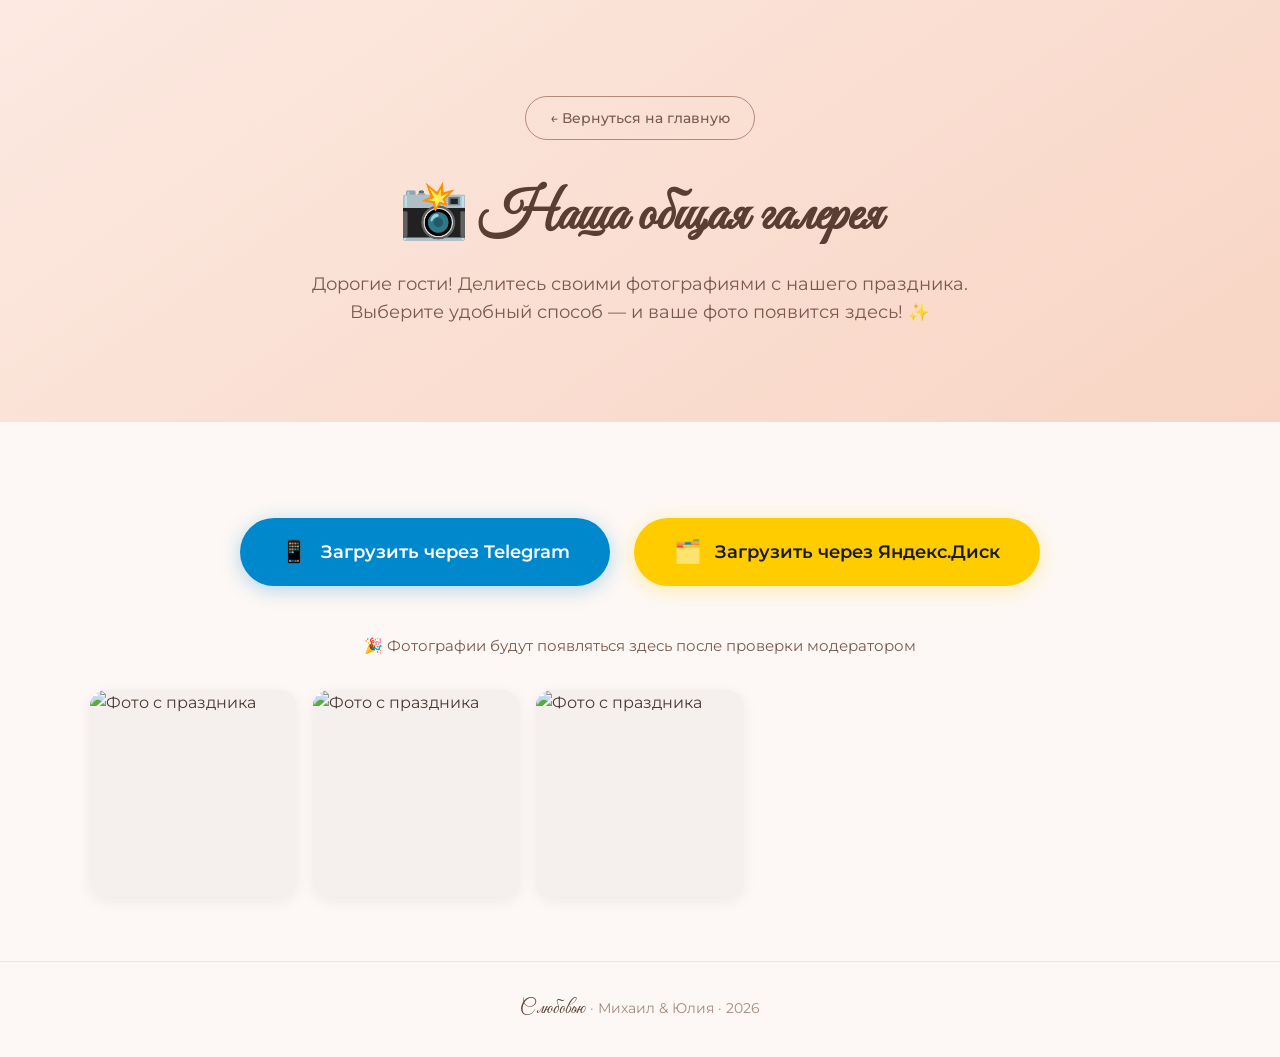
==== gallery.html @ 959b7a14 "добавил галерею" ====
<!DOCTYPE html>
<html lang="ru">
<head>
    <meta charset="UTF-8" />
    <meta name="viewport" content="width=device-width, initial-scale=1.0" />
    <title>Фотогалерея | Свадьба Михаила и Юлии</title>
    
    <link href="https://fonts.googleapis.com/css2?family=Great+Vibes&family=Montserrat:wght@300;400;600&display=swap" rel="stylesheet" />
    <link rel="stylesheet" href="style.css" />
    <link rel="stylesheet" href="style_gallery.css" />
</head>
<body>

    <!-- ===== ГЛАВНЫЙ ЭКРАН ГАЛЕРЕИ ===== -->
    <section class="gallery-hero">
        <div class="gallery-hero-content">
            <a href="index.html" class="btn-back">← Вернуться на главную</a>
            <h1 class="gallery-hero-title">📸 Наша общая галерея</h1>
            <p class="gallery-hero-subtitle">
                Дорогие гости! Делитесь своими фотографиями с нашего праздника.<br />
                Выберите удобный способ — и ваше фото появится здесь! ✨
            </p>
        </div>
    </section>

    <!-- ===== КНОПКИ ЗАГРУЗКИ ===== -->
    <section class="gallery-section">
        <div class="gallery-container">
            
            <div class="upload-buttons">
                <!-- Кнопка Telegram (ссылка обновлена) -->
                <a href="https://t.me/+WNpbCFMeeCM3Yjdi" target="_blank" class="btn-upload telegram">
                    <span class="icon">📱</span>
                    Загрузить через Telegram
                </a>
                
                <!-- Кнопка Яндекс.Диск (ссылку нужно заменить на вашу) -->
                <a href="https://disk.yandex.ru/client/disk/ПАПКА_ДЛЯ_ЗАГРУЗКИ" target="_blank" class="btn-upload yandex">
                    <span class="icon">🗂️</span>
                    Загрузить через Яндекс.Диск
                </a>
            </div>
            
            <p class="gallery-info">
                🎉 Фотографии будут появляться здесь после проверки модератором
            </p>
            
            <!-- ===== ГАЛЕРЕЯ ===== -->
            <div class="gallery-grid" id="galleryGrid">
                <!-- Фото будут загружаться сюда через JavaScript -->
                <div class="gallery-empty">
                    <span class="icon">🖼️</span>
                    Пока нет загруженных фотографий.<br />
                    Станьте первым! 📸
                </div>
            </div>
            
        </div>
    </section>

    <!-- ===== ПОДВАЛ ===== -->
    <footer class="footer">
        <span>С любовью</span> · Михаил &amp; Юлия · 2026
    </footer>

    <!-- ===== ПОДКЛЮЧАЕМ JAVASCRIPT ===== -->
    <script src="script_gallery.js"></script>
</body>
</html>
---- style.css ----
/* ========== БАЗОВЫЕ НАСТРОЙКИ ========== */
* {
    margin: 0;
    padding: 0;
    box-sizing: border-box;
}

body {
    font-family: 'Montserrat', sans-serif;
    background: #fdf8f5;
    color: #4a3a35;
    line-height: 1.6;
}

/* ========== ГЛАВНЫЙ ЭКРАН С ФОНОМ ========== */
.hero {
    min-height: 100vh;
    display: flex;
    flex-direction: column;
    justify-content: center;
    align-items: center;
    text-align: center;
    padding: 2rem 1rem;
    position: relative;
    overflow: hidden;
    
    background-image: url('img/hero-bg.jpg');
    background-size: cover;
    background-position: center;
    background-attachment: fixed;
}

.hero::before {
    content: '';
    position: absolute;
    top: 0;
    left: 0;
    width: 100%;
    height: 100%;
    background: rgba(0, 0, 0, 0.35);
    z-index: 0;
}

.hero::after {
    content: '';
    position: absolute;
    width: 600px;
    height: 600px;
    background: rgba(255, 255, 255, 0.06);
    border-radius: 50%;
    bottom: -200px;
    right: -200px;
    z-index: 0;
}

.hero-content {
    position: relative;
    z-index: 1;
    max-width: 800px;
    color: white;
    text-shadow: 0 2px 20px rgba(0, 0, 0, 0.5);
}

.hero-subtitle {
    font-size: 1.2rem;
    letter-spacing: 6px;
    text-transform: uppercase;
    font-weight: 300;
    margin-bottom: 0.5rem;
    color: rgba(255, 255, 255, 0.8);
}

.hero-title {
    font-family: 'Great Vibes', cursive;
    font-size: 4.5rem;
    color: white;
    margin-bottom: 0.5rem;
    text-shadow: 0 4px 30px rgba(0, 0, 0, 0.4);
}

.hero-names {
    font-size: 1.8rem;
    font-weight: 300;
    letter-spacing: 3px;
    color: rgba(255, 255, 255, 0.95);
    margin-bottom: 0.3rem;
}

.hero-date {
    font-size: 1.2rem;
    letter-spacing: 2px;
    color: white;
    background: rgba(255, 255, 255, 0.2);
    padding: 0.5rem 2rem;
    border-radius: 50px;
    display: inline-block;
    margin-top: 1rem;
    backdrop-filter: blur(10px);
    border: 1px solid rgba(255, 255, 255, 0.15);
}

.hero-divider {
    width: 80px;
    height: 2px;
    background: rgba(255, 255, 255, 0.6);
    margin: 1.2rem auto;
}

/* ========== ОБРАЩЕНИЕ МОЛОДОЖЁНОВ ========== */
.message-section {
    padding: 4rem 1.5rem;
    background: linear-gradient(135deg, #fdf8f5 0%, #fceee8 100%);
    position: relative;
    overflow: hidden;
}

.message-section::before {
    content: '♥';
    position: absolute;
    font-size: 10rem;
    color: rgba(181, 138, 122, 0.06);
    top: 50%;
    left: 50%;
    transform: translate(-50%, -50%);
    pointer-events: none;
}

/* Скрываем декоративное сердце на iOS */
@supports (-webkit-touch-callout: none) {
    .message-section::before {
        display: none;
    }
}

.message-container {
    max-width: 700px;
    margin: 0 auto;
    text-align: center;
    position: relative;
    z-index: 1;
}

.message-icon {
    font-size: 2.5rem;
    display: block;
    margin-bottom: 0.8rem;
}

.message-title {
    font-family: 'Great Vibes', cursive;
    font-size: 2.8rem;
    color: #5a3d33;
    margin-bottom: 0.5rem;
}

.message-divider {
    width: 60px;
    height: 2px;
    background: #b58a7a;
    margin: 0.8rem auto 1.8rem;
}

.message-text {
    font-size: 1.05rem;
    line-height: 1.9;
    color: #5a4a44;
    margin-bottom: 1.5rem;
    max-width: 600px;
    margin-left: auto;
    margin-right: auto;
}

.message-text:last-of-type {
    margin-bottom: 2rem;
}

.message-signature {
    font-size: 1.1rem;
    color: #7a5a4f;
    font-weight: 300;
}

.message-signature span {
    font-family: 'Great Vibes', cursive;
    font-size: 2.2rem;
    color: #5a3d33;
    display: inline-block;
    margin-top: 0.3rem;
}

/* ========== ТАЙМЕР ========== */
.timer-section {
    padding: 4rem 1rem;
    background: #fffaf7;
}

.timer-title {
    text-align: center;
    font-size: 2rem;
    font-family: 'Great Vibes', cursive;
    color: #5a3d33;
    margin-bottom: 2rem;
}

.timer {
    display: flex;
    justify-content: center;
    gap: 2rem;
    flex-wrap: wrap;
    max-width: 600px;
    margin: 0 auto;
}

.timer-item {
    text-align: center;
    background: white;
    padding: 1.2rem 1.8rem;
    border-radius: 16px;
    box-shadow: 0 8px 30px rgba(0,0,0,0.05);
    min-width: 90px;
}

.timer-number {
    font-size: 3rem;
    font-weight: 600;
    color: #5a3d33;
    display: block;
    line-height: 1;
}

.timer-label {
    font-size: 0.8rem;
    text-transform: uppercase;
    letter-spacing: 2px;
    color: #a58a7e;
    margin-top: 0.3rem;
}

/* ========== ИНФО БЛОК ========== */
.info-section {
    padding: 4rem 1rem;
    background: #fdf8f5;
}

.info-grid {
    display: grid;
    grid-template-columns: repeat(auto-fit, minmax(250px, 1fr));
    gap: 2rem;
    max-width: 900px;
    margin: 0 auto;
}

.info-card {
    background: white;
    padding: 2rem 1.5rem;
    border-radius: 20px;
    text-align: center;
    box-shadow: 0 4px 20px rgba(0,0,0,0.04);
    transition: transform 0.3s ease;
}

.info-card:hover {
    transform: translateY(-5px);
}

.info-icon {
    font-size: 2.5rem;
    margin-bottom: 0.5rem;
}

.info-card h3 {
    font-size: 1rem;
    text-transform: uppercase;
    letter-spacing: 2px;
    color: #7a5a4f;
    margin-bottom: 0.3rem;
}

.info-card p {
    color: #5a4a44;
    font-size: 0.95rem;
}

.info-badge {
    display: inline-block;
    margin-top: 0.8rem;
    padding: 0.4rem 1.2rem;
    background: #fceee8;
    border-radius: 50px;
    font-size: 0.8rem;
    color: #7a5a4f;
    font-weight: 500;
    letter-spacing: 0.5px;
}

/* ========== КАРТЫ ========== */
.map-section {
    padding: 4rem 1rem;
    background: #fdf8f5;
}

.map-container {
    max-width: 1100px;
    margin: 0 auto;
    padding: 0 15px;
}

.map-title {
    text-align: center;
    font-family: 'Great Vibes', cursive;
    font-size: 2.8rem;
    color: #5a3d33;
    margin-bottom: 0.5rem;
}

.maps-grid {
    display: grid;
    grid-template-columns: 1fr 1fr;
    gap: 2rem;
    margin-top: 1.5rem;
    max-width: 1100px;
    margin-left: auto;
    margin-right: auto;
}

.map-card {
    background: white;
    border-radius: 20px;
    padding: 1.5rem;
    box-shadow: 0 8px 30px rgba(0, 0, 0, 0.06);
    transition: transform 0.3s ease;
    display: flex;
    flex-direction: column;
    max-width: 100%;
}

.map-card:hover {
    transform: translateY(-5px);
}

.map-card-header {
    text-align: center;
    margin-bottom: 1rem;
}

.map-card-icon {
    font-size: 2rem;
    display: block;
    margin-bottom: 0.3rem;
}

.map-card-title {
    font-size: 1.2rem;
    font-weight: 600;
    color: #5a3d33;
    margin-bottom: 0.2rem;
}

.map-card-subtitle {
    font-size: 0.9rem;
    color: #7a5a4f;
    margin: 0;
}

.map-wrapper {
    border-radius: 12px;
    overflow: hidden;
    background: #f5f0ed;
    flex-shrink: 0;
    position: relative;
    width: 100%;
}

.map-wrapper iframe {
    display: block;
    width: 100%;
    height: 300px;
    border: none;
}

.map-card-footer {
    text-align: center;
    margin-top: 0.8rem;
    font-size: 0.85rem;
    color: #a58a7e;
}

/* ========== ВИДЕО ========== */
.video-section {
    padding: 4rem 1rem;
    background: #fdf8f5;
}

.video-container {
    max-width: 500px;
    margin: 0 auto;
    display: flex;
    flex-direction: column;
    align-items: center;
}

.video-title {
    text-align: center;
    font-family: 'Great Vibes', cursive;
    font-size: 2.8rem;
    color: #5a3d33;
    margin-bottom: 0.5rem;
}

.video-subtitle {
    text-align: center;
    color: #7a5a4f;
    margin-bottom: 2rem;
    font-size: 1rem;
}

.video-wrapper {
    position: relative;
    width: 100%;
    max-width: 400px;
    aspect-ratio: 9 / 16;
    overflow: hidden;
    border-radius: 20px;
    box-shadow: 0 8px 30px rgba(0, 0, 0, 0.1);
    background: #f5f0ed;
}

.video-wrapper video {
    position: absolute;
    top: 0;
    left: 0;
    width: 100%;
    height: 100%;
    display: block;
    border: none;
    outline: none;
    object-fit: cover;
}

/* ========== RSVP ФОРМА ========== */
.rsvp-section {
    padding: 4rem 1rem;
    background: #fceee8;
}

.rsvp-container {
    max-width: 600px;
    margin: 0 auto;
    background: white;
    padding: 3rem 2.5rem;
    border-radius: 24px;
    box-shadow: 0 8px 40px rgba(0,0,0,0.06);
}

.rsvp-title {
    font-family: 'Great Vibes', cursive;
    font-size: 2.8rem;
    text-align: center;
    color: #5a3d33;
}

.rsvp-subtitle {
    text-align: center;
    color: #7a5a4f;
    margin-bottom: 2rem;
    font-size: 0.95rem;
}

.form-group {
    margin-bottom: 1.5rem;
}

.form-group label {
    display: block;
    font-size: 0.85rem;
    font-weight: 600;
    text-transform: uppercase;
    letter-spacing: 1px;
    color: #7a5a4f;
    margin-bottom: 0.3rem;
}

.form-group input,
.form-group select {
    width: 100%;
    padding: 0.8rem 1rem;
    border: 1.5px solid #e8ddd8;
    border-radius: 12px;
    font-size: 1rem;
    font-family: 'Montserrat', sans-serif;
    transition: border-color 0.3s;
    background: #fdfaf8;
}

.form-group input:focus,
.form-group select:focus {
    outline: none;
    border-color: #b58a7a;
}

.btn {
    width: 100%;
    padding: 1rem;
    background: #5a3d33;
    color: white;
    border: none;
    border-radius: 12px;
    font-size: 1.1rem;
    font-weight: 600;
    letter-spacing: 2px;
    text-transform: uppercase;
    cursor: pointer;
    transition: background 0.3s, transform 0.2s;
}

.btn:hover {
    background: #4a2d23;
    transform: scale(1.01);
}

.btn:active {
    transform: scale(0.98);
}

.btn.loading {
    opacity: 0.7;
    cursor: not-allowed;
}

.success-message {
    display: none;
    text-align: center;
    padding: 1.5rem;
    background: #e8f5e9;
    border-radius: 12px;
    color: #2e7d32;
    font-weight: 500;
    margin-top: 1rem;
    animation: fadeInUp 0.5s ease;
}

.success-message.show {
    display: block;
}

.loading-message {
    color: #7a5a4f;
    font-weight: 500;
    padding: 0.8rem;
    background: #f5ede9;
    border-radius: 12px;
    margin-top: 1rem;
}

/* ========== ПОДВАЛ ========== */
.footer {
    text-align: center;
    padding: 2rem;
    font-size: 0.85rem;
    color: #a58a7e;
    background: #fdf8f5;
    border-top: 1px solid #f0e4de;
}

.footer span {
    font-family: 'Great Vibes', cursive;
    font-size: 1.2rem;
    color: #5a3d33;
}

/* ========== АНИМАЦИИ ========== */
.fade-in {
    opacity: 0;
    transform: translateY(30px);
    animation: fadeInUp 1s ease forwards;
}

.fade-in-d1 { animation-delay: 0.1s; }
.fade-in-d2 { animation-delay: 0.3s; }
.fade-in-d3 { animation-delay: 0.5s; }
.fade-in-d4 { animation-delay: 0.7s; }

@keyframes fadeInUp {
    to {
        opacity: 1;
        transform: translateY(0);
    }
}

/* ========== АДАПТИВНОСТЬ ========== */
@media (max-width: 768px) {
    .hero {
        background-attachment: scroll;
    }
    .maps-grid {
        grid-template-columns: 1fr;
        gap: 1.5rem;
        padding: 0 10px;
    }
    .map-wrapper iframe {
        height: 250px;
    }
    .map-title {
        font-size: 2.2rem;
    }
    .map-card {
        padding: 1rem;
        max-width: 100%;
    }
    .map-container {
        padding: 0 10px;
    }
}

@media (max-width: 600px) {
    .hero-title {
        font-size: 3rem;
    }
    .hero-names {
        font-size: 1.2rem;
    }
    .timer {
        gap: 0.8rem;
    }
    .timer-item {
        min-width: 70px;
        padding: 0.8rem 1rem;
    }
    .timer-number {
        font-size: 2.2rem;
    }
    .rsvp-container {
        padding: 2rem 1.2rem;
    }
    .info-grid {
        grid-template-columns: 1fr;
    }
    .map-wrapper iframe {
        height: 200px;
    }
    .map-title {
        font-size: 1.8rem;
    }
    .map-card-subtitle {
        font-size: 0.8rem;
    }
    .maps-grid {
        padding: 0 5px;
        gap: 1rem;
    }
    .map-container {
        padding: 0 5px;
    }
    .message-section {
        padding: 3rem 1.2rem;
    }
    .message-title {
        font-size: 2.2rem;
    }
    .message-text {
        font-size: 0.95rem;
        line-height: 1.7;
    }
    .message-signature span {
        font-size: 1.8rem;
    }
    .message-icon {
        font-size: 2rem;
    }
    .video-title {
        font-size: 2rem;
    }
    .video-wrapper {
        max-width: 320px;
        border-radius: 12px;
    }
}

@media (max-width: 400px) {
    .video-wrapper {
        max-width: 280px;
    }
}

/* ========== СТРАНИЦА ОПРОСА ========== */

/* Шапка страницы опроса */
.poll-hero {
    min-height: 40vh;
    display: flex;
    flex-direction: column;
    justify-content: center;
    align-items: center;
    text-align: center;
    padding: 4rem 1rem;
    background: linear-gradient(145deg, #fce9e1 0%, #f8d5c4 100%);
    position: relative;
}

.poll-hero-content {
    max-width: 800px;
    padding: 2rem;
}

.poll-hero-title {
    font-family: 'Great Vibes', cursive;
    font-size: 3.5rem;
    color: #5a3d33;
    margin-bottom: 0.5rem;
}

.poll-hero-subtitle {
    font-size: 1.1rem;
    color: #7a5a4f;
}

/* Кнопка "Назад" на странице опроса */
.btn-back {
    display: inline-block;
    padding: 0.6rem 1.5rem;
    background: transparent;
    color: #7a5a4f;
    border: 1.5px solid #b58a7a;
    border-radius: 50px;
    font-size: 0.9rem;
    font-weight: 500;
    text-decoration: none;
    transition: all 0.3s ease;
    margin-bottom: 2rem;
}

.btn-back:hover {
    background: #b58a7a;
    color: white;
}

/* Контейнер с формой опроса */
.poll-section {
    padding: 4rem 1rem;
    background: #fdf8f5;
}

.poll-container {
    max-width: 700px;
    margin: 0 auto;
    background: white;
    padding: 3rem 2.5rem;
    border-radius: 24px;
    box-shadow: 0 8px 40px rgba(0,0,0,0.06);
}

.poll-question {
    margin-bottom: 2rem;
    border-bottom: 1px solid #f0e4de;
    padding-bottom: 1.5rem;
}

.poll-question:last-child {
    border-bottom: none;
    margin-bottom: 0;
    padding-bottom: 0;
}

.poll-question label {
    display: block;
    font-weight: 600;
    color: #5a3d33;
    margin-bottom: 0.5rem;
    font-size: 1.05rem;
}

.poll-question .hint {
    font-size: 0.85rem;
    color: #a58a7e;
    font-weight: 400;
    display: block;
    margin-bottom: 0.5rem;
}

.poll-question input[type="text"],
.poll-question select {
    width: 100%;
    padding: 0.8rem 1rem;
    border: 1.5px solid #e8ddd8;
    border-radius: 12px;
    font-size: 1rem;
    font-family: 'Montserrat', sans-serif;
    transition: border-color 0.3s;
    background: #fdfaf8;
}

.poll-question input[type="text"]:focus,
.poll-question select:focus {
    outline: none;
    border-color: #b58a7a;
}

.poll-question .radio-group,
.poll-question .checkbox-group {
    display: flex;
    flex-wrap: wrap;
    gap: 0.8rem;
    margin-top: 0.5rem;
}

.poll-question .radio-group label,
.poll-question .checkbox-group label {
    display: flex;
    align-items: center;
    gap: 0.5rem;
    font-weight: 400;
    font-size: 0.95rem;
    color: #4a3a35;
    cursor: pointer;
    padding: 0.5rem 1rem;
    background: #fdfaf8;
    border-radius: 50px;
    border: 1.5px solid #e8ddd8;
    transition: all 0.3s ease;
    margin: 0;
}

.poll-question .radio-group label:hover,
.poll-question .checkbox-group label:hover {
    border-color: #b58a7a;
    background: #fceee8;
}

.poll-question .radio-group input[type="radio"],
.poll-question .checkbox-group input[type="checkbox"] {
    width: auto;
    margin: 0;
    accent-color: #5a3d33;
}

.poll-question textarea {
    width: 100%;
    padding: 0.8rem 1rem;
    border: 1.5px solid #e8ddd8;
    border-radius: 12px;
    font-size: 1rem;
    font-family: 'Montserrat', sans-serif;
    transition: border-color 0.3s;
    background: #fdfaf8;
    resize: vertical;
    min-height: 80px;
}

.poll-question textarea:focus {
    outline: none;
    border-color: #b58a7a;
}

/* Кнопка отправки опроса */
.btn-submit-poll {
    width: 100%;
    padding: 1rem;
    background: #5a3d33;
    color: white;
    border: none;
    border-radius: 12px;
    font-size: 1.1rem;
    font-weight: 600;
    letter-spacing: 2px;
    text-transform: uppercase;
    cursor: pointer;
    transition: background 0.3s, transform 0.2s;
    margin-top: 1rem;
}

.btn-submit-poll:hover {
    background: #4a2d23;
    transform: scale(1.01);
}

.btn-submit-poll:active {
    transform: scale(0.98);
}

.btn-submit-poll.loading {
    opacity: 0.7;
    cursor: not-allowed;
}

/* Сообщение об успехе для опроса */
.success-message-poll {
    display: none;
    text-align: center;
    padding: 1.5rem;
    background: #e8f5e9;
    border-radius: 12px;
    color: #2e7d32;
    font-weight: 500;
    margin-top: 1rem;
    animation: fadeInUp 0.5s ease;
}

.success-message-poll.show {
    display: block;
}

/* Кнопка на главной странице, ведущая на опрос */
.poll-button-section {
    padding: 3rem 1rem;
    background: #fdf8f5;
    text-align: center;
}

.poll-button-container {
    max-width: 600px;
    margin: 0 auto;
}

.poll-button-text {
    font-size: 1.1rem;
    color: #7a5a4f;
    margin-bottom: 1.2rem;
}

.btn-poll {
    display: inline-block;
    padding: 1rem 2.5rem;
    background: #5a3d33;
    color: white;
    border: none;
    border-radius: 50px;
    font-size: 1.1rem;
    font-weight: 600;
    letter-spacing: 1px;
    text-decoration: none;
    transition: all 0.3s ease;
    box-shadow: 0 4px 20px rgba(90, 61, 51, 0.25);
}

.btn-poll:hover {
    background: #4a2d23;
    transform: scale(1.03);
    box-shadow: 0 6px 30px rgba(90, 61, 51, 0.35);
}

.btn-poll:active {
    transform: scale(0.97);
}

/* Адаптивность для страницы опроса */
@media (max-width: 600px) {
    .poll-container {
        padding: 2rem 1.2rem;
    }
    .poll-hero-title {
        font-size: 2.5rem;
    }
    .poll-question .radio-group,
    .poll-question .checkbox-group {
        gap: 0.5rem;
    }
    .poll-question .radio-group label,
    .poll-question .checkbox-group label {
        padding: 0.4rem 0.8rem;
        font-size: 0.85rem;
    }
    .btn-poll {
        padding: 0.8rem 1.5rem;
        font-size: 0.95rem;
        width: 100%;
    }
    .poll-button-text {
        font-size: 1rem;
    }
    .btn-back {
        font-size: 0.8rem;
        padding: 0.4rem 1rem;
    }
}

/* ========== КНОПКА НА ОПРОС ========== */
.poll-button-section {
    padding: 3rem 1rem;
    background: #fdf8f5;
    text-align: center;
}

.poll-button-container {
    max-width: 600px;
    margin: 0 auto;
}

.poll-button-text {
    font-size: 1.1rem;
    color: #7a5a4f;
    margin-bottom: 1.2rem;
}

.btn-poll {
    display: inline-block;
    padding: 1rem 2.5rem;
    background: #5a3d33;
    color: white;
    border: none;
    border-radius: 50px;
    font-size: 1.1rem;
    font-weight: 600;
    letter-spacing: 1px;
    text-decoration: none;
    transition: all 0.3s ease;
    box-shadow: 0 4px 20px rgba(90, 61, 51, 0.25);
}

.btn-poll:hover {
    background: #4a2d23;
    transform: scale(1.03);
    box-shadow: 0 6px 30px rgba(90, 61, 51, 0.35);
}

.btn-poll:active {
    transform: scale(0.97);
}

@media (max-width: 600px) {
    .btn-poll {
        padding: 0.8rem 1.5rem;
        font-size: 0.95rem;
        width: 100%;
    }
    .poll-button-text {
        font-size: 1rem;
    }
}
---- style_gallery.css ----
/* ========== СТРАНИЦА ГАЛЕРЕИ ========== */

/* Шапка страницы галереи */
.gallery-hero {
    min-height: 40vh;
    display: flex;
    flex-direction: column;
    justify-content: center;
    align-items: center;
    text-align: center;
    padding: 4rem 1rem;
    background: linear-gradient(145deg, #fce9e1 0%, #f8d5c4 100%);
    position: relative;
}

.gallery-hero-content {
    max-width: 800px;
    padding: 2rem;
}

.gallery-hero-title {
    font-family: 'Great Vibes', cursive;
    font-size: 3.5rem;
    color: #5a3d33;
    margin-bottom: 0.5rem;
}

.gallery-hero-subtitle {
    font-size: 1.1rem;
    color: #7a5a4f;
}

/* Основная секция галереи */
.gallery-section {
    padding: 4rem 1rem;
    background: #fdf8f5;
}

.gallery-container {
    max-width: 1100px;
    margin: 0 auto;
}

/* Кнопки загрузки */
.upload-buttons {
    display: flex;
    flex-wrap: wrap;
    justify-content: center;
    gap: 1.5rem;
    margin: 2rem 0 3rem;
}

.btn-upload {
    display: inline-flex;
    align-items: center;
    gap: 0.8rem;
    padding: 1rem 2.5rem;
    border-radius: 50px;
    font-size: 1.1rem;
    font-weight: 600;
    text-decoration: none;
    transition: all 0.3s ease;
    border: none;
    cursor: pointer;
    font-family: 'Montserrat', sans-serif;
}

.btn-upload.telegram {
    background: #0088cc;
    color: white;
    box-shadow: 0 4px 20px rgba(0, 136, 204, 0.3);
}

.btn-upload.telegram:hover {
    background: #006699;
    transform: scale(1.03);
    box-shadow: 0 6px 30px rgba(0, 136, 204, 0.4);
}

.btn-upload.yandex {
    background: #ffcc00;
    color: #1a1a1a;
    box-shadow: 0 4px 20px rgba(255, 204, 0, 0.3);
}

.btn-upload.yandex:hover {
    background: #e6b800;
    transform: scale(1.03);
    box-shadow: 0 6px 30px rgba(255, 204, 0, 0.4);
}

.btn-upload .icon {
    font-size: 1.4rem;
}

.btn-upload:active {
    transform: scale(0.97);
}

/* Сетка галереи */
.gallery-grid {
    display: grid;
    grid-template-columns: repeat(auto-fill, minmax(200px, 1fr));
    gap: 1rem;
    margin-top: 2rem;
}

.gallery-item {
    position: relative;
    padding-bottom: 100%;
    border-radius: 16px;
    overflow: hidden;
    background: #f5f0ed;
    box-shadow: 0 4px 15px rgba(0, 0, 0, 0.06);
    transition: transform 0.3s ease;
}

.gallery-item:hover {
    transform: scale(1.03);
}

.gallery-item img {
    position: absolute;
    top: 0;
    left: 0;
    width: 100%;
    height: 100%;
    object-fit: cover;
    display: block;
}

/* Сообщение "Пока нет фото" */
.gallery-empty {
    text-align: center;
    padding: 3rem;
    color: #a58a7e;
    grid-column: 1 / -1;
}

.gallery-empty .icon {
    font-size: 4rem;
    display: block;
    margin-bottom: 1rem;
}

/* Информация под кнопками */
.gallery-info {
    text-align: center;
    color: #7a5a4f;
    margin-bottom: 1.5rem;
    font-size: 0.95rem;
}

/* Адаптивность для телефонов */
@media (max-width: 600px) {
    .gallery-hero-title {
        font-size: 2.5rem;
    }
    .upload-buttons {
        flex-direction: column;
        align-items: center;
        gap: 1rem;
    }
    .btn-upload {
        width: 100%;
        justify-content: center;
        padding: 0.9rem 1.5rem;
        font-size: 1rem;
    }
    .gallery-grid {
        grid-template-columns: repeat(auto-fill, minmax(150px, 1fr));
        gap: 0.8rem;
    }
}
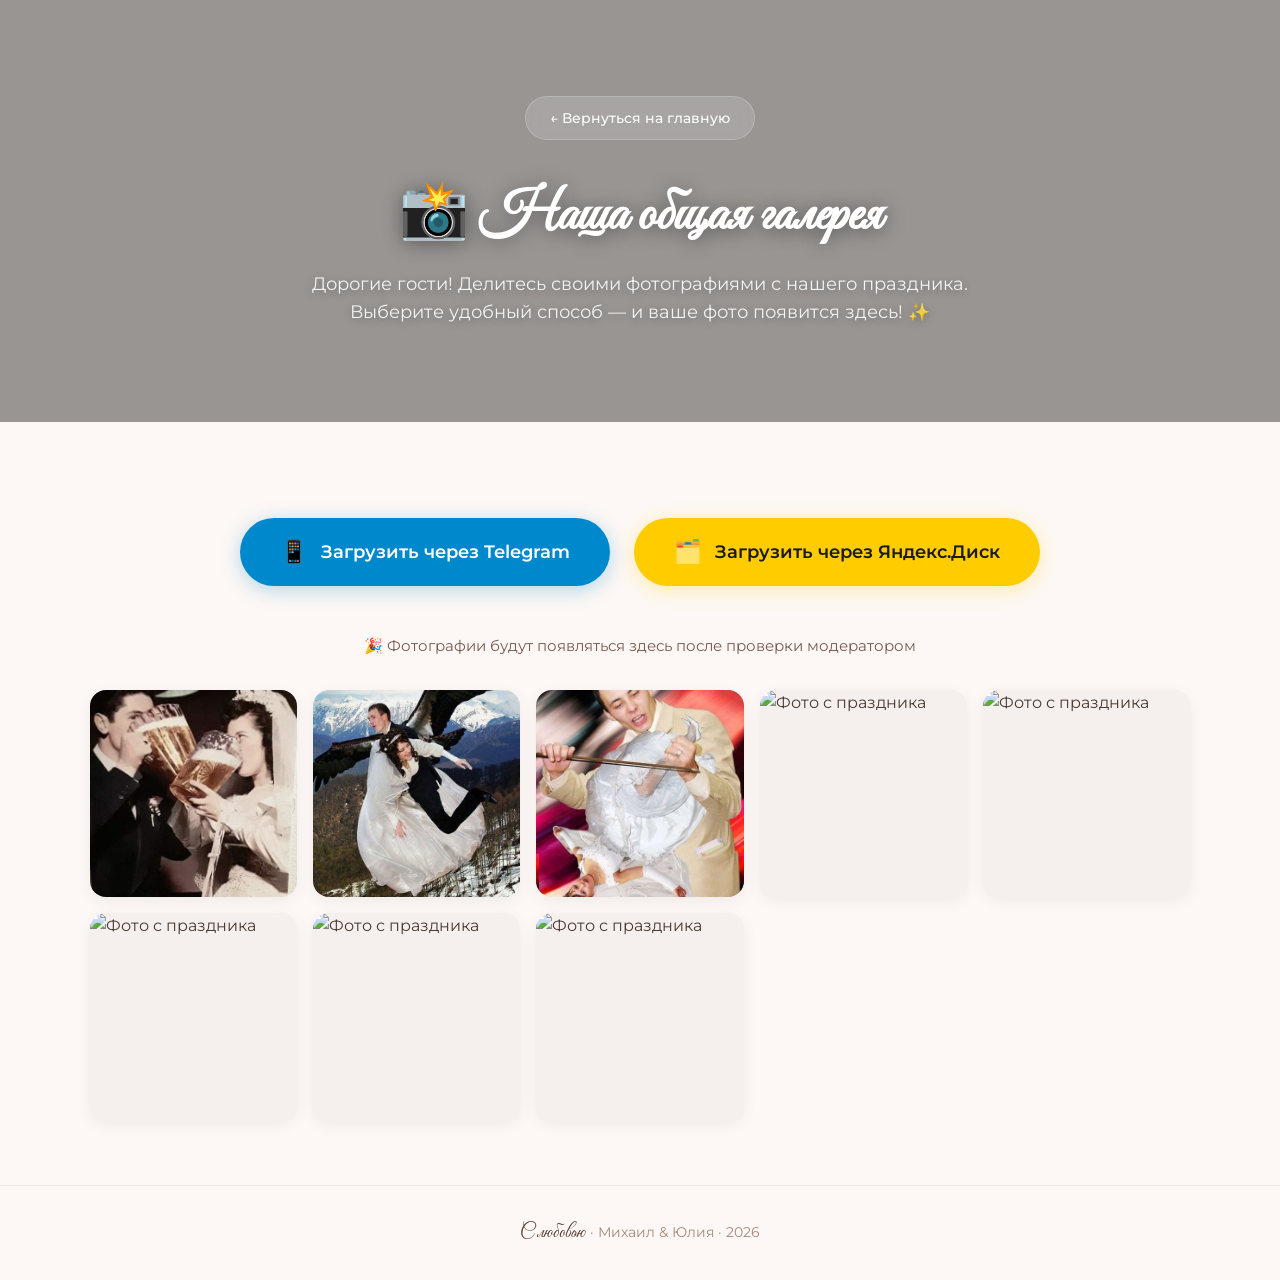
==== commit 5edc295a: "update 1.1" ====
--- a/gallery.html
+++ b/gallery.html
@@ -28,14 +28,14 @@
         <div class="gallery-container">
             
             <div class="upload-buttons">
-                <!-- Кнопка Telegram (ссылка обновлена) -->
+                <!-- Кнопка Telegram -->
                 <a href="https://t.me/+WNpbCFMeeCM3Yjdi" target="_blank" class="btn-upload telegram">
                     <span class="icon">📱</span>
                     Загрузить через Telegram
                 </a>
                 
-                <!-- Кнопка Яндекс.Диск (ссылку нужно заменить на вашу) -->
-                <a href="https://disk.yandex.ru/client/disk/ПАПКА_ДЛЯ_ЗАГРУЗКИ" target="_blank" class="btn-upload yandex">
+                <!-- Кнопка Яндекс.Диск -->
+                <a href="https://disk.yandex.ru/d/tpZnir86b01GrA" target="_blank" class="btn-upload yandex">
                     <span class="icon">🗂️</span>
                     Загрузить через Яндекс.Диск
                 </a>
@@ -58,6 +58,17 @@
         </div>
     </section>
 
+    <!-- ===== ЛАЙТБОКС ДЛЯ ПРОСМОТРА ФОТО ===== -->
+    <div class="lightbox" id="lightbox">
+        <div class="lightbox-content">
+            <button class="lightbox-close" id="lightboxClose">✕</button>
+            <button class="lightbox-prev" id="lightboxPrev">‹</button>
+            <img src="" alt="Фото" id="lightboxImage" />
+            <button class="lightbox-next" id="lightboxNext">›</button>
+            <div class="lightbox-counter" id="lightboxCounter">1 / 3</div>
+        </div>
+    </div>
+
     <!-- ===== ПОДВАЛ ===== -->
     <footer class="footer">
         <span>С любовью</span> · Михаил &amp; Юлия · 2026
--- a/style_gallery.css
+++ b/style_gallery.css
@@ -1,6 +1,6 @@
 /* ========== СТРАНИЦА ГАЛЕРЕИ ========== */
 
-/* Шапка страницы галереи */
+/* ========== ШАПКА ГАЛЕРЕИ С ФОНОМ ========== */
 .gallery-hero {
     min-height: 40vh;
     display: flex;
@@ -9,25 +9,68 @@
     align-items: center;
     text-align: center;
     padding: 4rem 1rem;
-    background: linear-gradient(145deg, #fce9e1 0%, #f8d5c4 100%);
     position: relative;
+    background-image: url('img/gallery-hero-bg.jpg');
+    background-size: cover;
+    background-position: center;
+    background-attachment: fixed;
+}
+
+/* Затемнение поверх фона */
+.gallery-hero::before {
+    content: '';
+    position: absolute;
+    top: 0;
+    left: 0;
+    width: 100%;
+    height: 100%;
+    background: rgba(0, 0, 0, 0.4);
+    z-index: 0;
 }
 
 .gallery-hero-content {
     max-width: 800px;
     padding: 2rem;
+    position: relative;
+    z-index: 1;
 }
 
 .gallery-hero-title {
     font-family: 'Great Vibes', cursive;
     font-size: 3.5rem;
-    color: #5a3d33;
+    color: white;
     margin-bottom: 0.5rem;
+    text-shadow: 0 2px 20px rgba(0, 0, 0, 0.4);
 }
 
 .gallery-hero-subtitle {
     font-size: 1.1rem;
-    color: #7a5a4f;
+    color: rgba(255, 255, 255, 0.9);
+    text-shadow: 0 2px 10px rgba(0, 0, 0, 0.3);
+}
+
+/* Кнопка "Назад" на фоне */
+.gallery-hero .btn-back {
+    display: inline-block;
+    padding: 0.6rem 1.5rem;
+    background: rgba(255, 255, 255, 0.15);
+    backdrop-filter: blur(8px);
+    color: white;
+    border: 1.5px solid rgba(255, 255, 255, 0.2);
+    border-radius: 50px;
+    font-size: 0.9rem;
+    font-weight: 500;
+    text-decoration: none;
+    transition: all 0.3s ease;
+    margin-bottom: 2rem;
+    position: relative;
+    z-index: 1;
+}
+
+.gallery-hero .btn-back:hover {
+    background: rgba(255, 255, 255, 0.25);
+    border-color: rgba(255, 255, 255, 0.4);
+    transform: scale(1.05);
 }
 
 /* Основная секция галереи */
@@ -97,6 +140,14 @@
     transform: scale(0.97);
 }
 
+/* Информация под кнопками */
+.gallery-info {
+    text-align: center;
+    color: #7a5a4f;
+    margin-bottom: 1.5rem;
+    font-size: 0.95rem;
+}
+
 /* Сетка галереи */
 .gallery-grid {
     display: grid;
@@ -113,6 +164,7 @@
     background: #f5f0ed;
     box-shadow: 0 4px 15px rgba(0, 0, 0, 0.06);
     transition: transform 0.3s ease;
+    cursor: pointer;
 }
 
 .gallery-item:hover {
@@ -143,18 +195,192 @@
     margin-bottom: 1rem;
 }
 
-/* Информация под кнопками */
-.gallery-info {
-    text-align: center;
-    color: #7a5a4f;
-    margin-bottom: 1.5rem;
-    font-size: 0.95rem;
-}
-
-/* Адаптивность для телефонов */
+/* ========== ЛАЙТБОКС ========== */
+.lightbox {
+    display: none;
+    position: fixed;
+    top: 0;
+    left: 0;
+    width: 100%;
+    height: 100%;
+    background: rgba(0, 0, 0, 0.9);
+    z-index: 9999;
+    justify-content: center;
+    align-items: center;
+    cursor: pointer;
+    animation: fadeIn 0.3s ease;
+}
+
+.lightbox.active {
+    display: flex;
+}
+
+.lightbox-content {
+    position: relative;
+    max-width: 90%;
+    max-height: 90%;
+    display: flex;
+    align-items: center;
+    justify-content: center;
+}
+
+.lightbox-content img {
+    max-width: 90vw;
+    max-height: 85vh;
+    object-fit: contain;
+    border-radius: 8px;
+    box-shadow: 0 20px 60px rgba(0, 0, 0, 0.5);
+    cursor: default;
+}
+
+/* ===== КНОПКА ЗАКРЫТИЯ ===== */
+.lightbox-close {
+    position: absolute;
+    top: -50px;
+    right: 0;
+    background: none;
+    border: none;
+    color: white;
+    font-size: 2.2rem;
+    cursor: pointer;
+    transition: transform 0.3s ease, opacity 0.3s ease;
+    font-family: 'Montserrat', sans-serif;
+    opacity: 0.6;
+    line-height: 1;
+}
+
+.lightbox-close:hover {
+    transform: scale(1.2) rotate(90deg);
+    opacity: 1;
+}
+
+/* ===== СТРЕЛКИ ДЛЯ ЛИСТАНИЯ ===== */
+.lightbox-prev,
+.lightbox-next {
+    position: absolute;
+    top: 50%;
+    transform: translateY(-50%);
+    width: 56px;
+    height: 56px;
+    background: rgba(255, 255, 255, 0.08);
+    border: 1.5px solid rgba(255, 255, 255, 0.15);
+    color: white;
+    font-size: 2rem;
+    cursor: pointer;
+    border-radius: 50%;
+    transition: all 0.3s ease;
+    backdrop-filter: blur(12px);
+    font-family: 'Montserrat', sans-serif;
+    line-height: 1;
+    user-select: none;
+    display: flex;
+    align-items: center;
+    justify-content: center;
+    box-shadow: 0 4px 20px rgba(0, 0, 0, 0.2);
+}
+
+.lightbox-prev:hover,
+.lightbox-next:hover {
+    background: rgba(255, 255, 255, 0.2);
+    border-color: rgba(255, 255, 255, 0.4);
+    transform: translateY(-50%) scale(1.08);
+    box-shadow: 0 4px 30px rgba(255, 255, 255, 0.1);
+}
+
+.lightbox-prev:active,
+.lightbox-next:active {
+    transform: translateY(-50%) scale(0.95);
+}
+
+.lightbox-prev {
+    left: -80px;
+}
+
+.lightbox-next {
+    right: -80px;
+}
+
+/* ===== СЧЁТЧИК ФОТО ===== */
+.lightbox-counter {
+    position: absolute;
+    bottom: -50px;
+    left: 50%;
+    transform: translateX(-50%);
+    color: rgba(255, 255, 255, 0.5);
+    font-size: 0.9rem;
+    font-family: 'Montserrat', sans-serif;
+    letter-spacing: 1px;
+    font-weight: 300;
+}
+
+/* ===== АНИМАЦИЯ ===== */
+@keyframes fadeIn {
+    from {
+        opacity: 0;
+    }
+    to {
+        opacity: 1;
+    }
+}
+
+/* ========== АДАПТИВНОСТЬ ========== */
+
+/* Для планшетов */
+@media (max-width: 768px) {
+    .gallery-hero {
+        min-height: 30vh;
+        background-attachment: scroll;
+    }
+    .gallery-hero-title {
+        font-size: 2.8rem;
+    }
+    .gallery-hero-subtitle {
+        font-size: 1rem;
+    }
+    .lightbox-prev,
+    .lightbox-next {
+        width: 44px;
+        height: 44px;
+        font-size: 1.5rem;
+        backdrop-filter: blur(8px);
+    }
+    .lightbox-prev {
+        left: 12px;
+    }
+    .lightbox-next {
+        right: 12px;
+    }
+    .lightbox-close {
+        top: 10px;
+        right: 10px;
+        font-size: 1.8rem;
+    }
+    .lightbox-content img {
+        max-width: 95vw;
+        max-height: 80vh;
+    }
+    .lightbox-counter {
+        bottom: -40px;
+        font-size: 0.8rem;
+    }
+}
+
+/* Для телефонов */
 @media (max-width: 600px) {
+    .gallery-hero {
+        min-height: 30vh;
+        background-attachment: scroll;
+        padding: 3rem 1rem;
+    }
     .gallery-hero-title {
-        font-size: 2.5rem;
+        font-size: 2.2rem;
+    }
+    .gallery-hero-subtitle {
+        font-size: 0.95rem;
+    }
+    .gallery-hero .btn-back {
+        font-size: 0.8rem;
+        padding: 0.4rem 1rem;
     }
     .upload-buttons {
         flex-direction: column;
@@ -171,4 +397,31 @@
         grid-template-columns: repeat(auto-fill, minmax(150px, 1fr));
         gap: 0.8rem;
     }
+}
+
+/* Для маленьких телефонов */
+@media (max-width: 480px) {
+    .gallery-hero-title {
+        font-size: 1.8rem;
+    }
+    .gallery-hero-subtitle {
+        font-size: 0.85rem;
+    }
+    .lightbox-prev,
+    .lightbox-next {
+        width: 38px;
+        height: 38px;
+        font-size: 1.2rem;
+    }
+    .lightbox-prev {
+        left: 8px;
+    }
+    .lightbox-next {
+        right: 8px;
+    }
+    .lightbox-close {
+        font-size: 1.5rem;
+        top: 5px;
+        right: 5px;
+    }
 }
